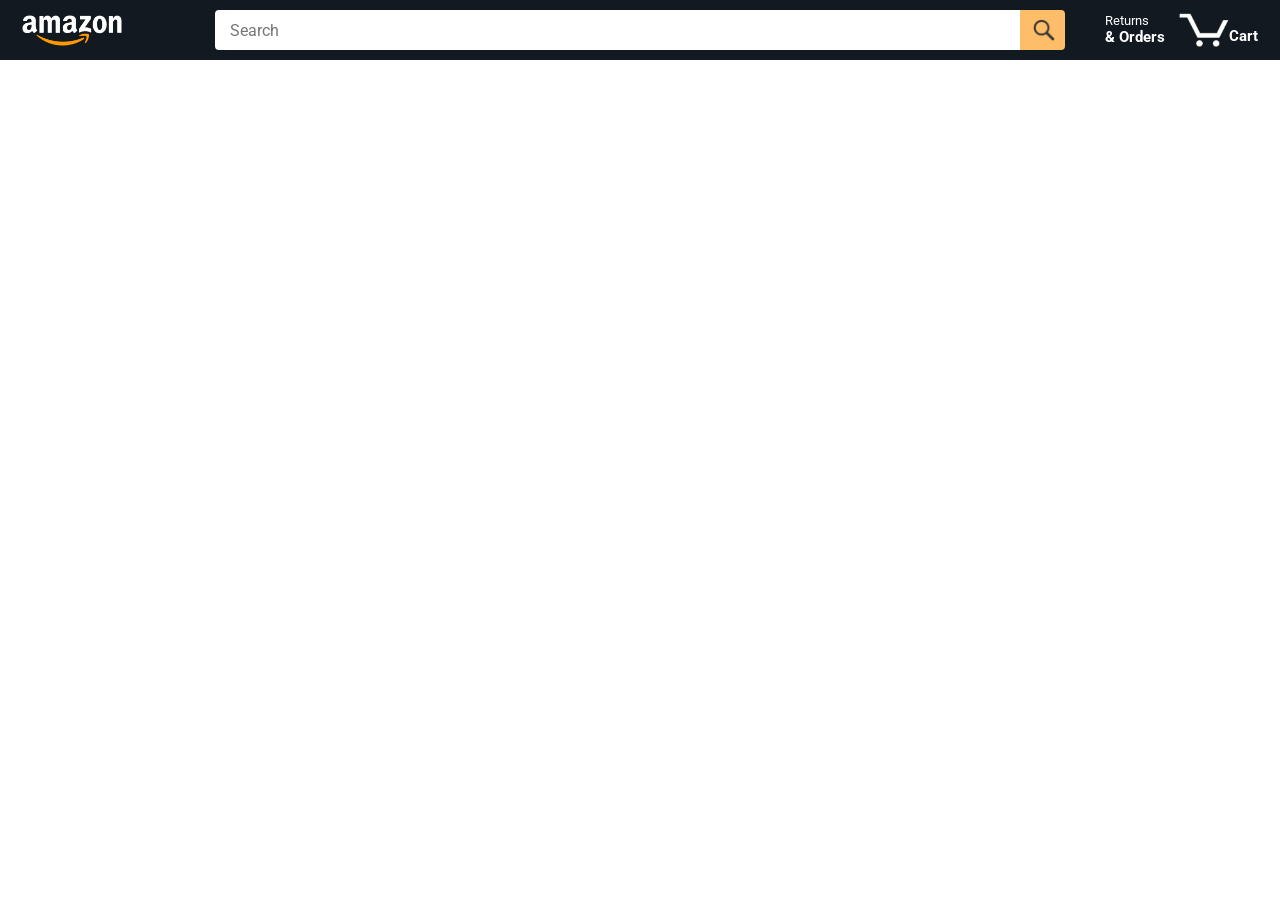
==== index.html @ f8afe181 "initial commit" ====
<!DOCTYPE html>
<html>
  <head>
    <title>Amazon Project</title>

    <!-- This code is needed for responsive design to work.
      (Responsive design = make the website look good on
      smaller screen sizes like a phone or a tablet). -->
    <meta name="viewport" content="width=device-width, initial-scale=1">

    <!-- Load a font called Roboto from Google Fonts. -->
    <link rel="preconnect" href="https://fonts.googleapis.com">
    <link rel="preconnect" href="https://fonts.gstatic.com" crossorigin>
    <link href="https://fonts.googleapis.com/css2?family=Roboto:wght@400;500;700&display=swap" rel="stylesheet">

    <!-- Here are the CSS files for this page. -->
    <link rel="stylesheet" href="styles/shared/general.css">
    <link rel="stylesheet" href="styles/shared/amazon-header.css">
    <link rel="stylesheet" href="styles/pages/amazon.css">
  </head>
  <body>
    <div class="amazon-header">
      <div class="amazon-header-left-section">
        <a href="amazon.html" class="header-link">
          <img class="amazon-logo"
            src="images/amazon-logo-white.png">
          <img class="amazon-mobile-logo"
            src="images/amazon-mobile-logo-white.png">
        </a>
      </div>

      <div class="amazon-header-middle-section">
        <input class="search-bar" type="text" placeholder="Search">

        <button class="search-button">
          <img class="search-icon" src="images/icons/search-icon.png">
        </button>
      </div>

      <div class="amazon-header-right-section">
        <a class="orders-link header-link" href="orders.html">
          <span class="returns-text">Returns</span>
          <span class="orders-text">& Orders</span>
        </a>

        <a class="cart-link header-link" href="checkout.html">
          <img class="cart-icon" src="images/icons/cart-icon.png">
          <div class="cart-quantity"></div>
          <div class="cart-text">Cart</div>
        </a>
      </div>
    </div>
    
    <div class="main">
      <div class="products-grid">
      </div>
    </div>

    <script src="script/amazon.js" type="module"></script>
  </body>
</html>
---- styles/shared/general.css ----
body {
  font-family: Roboto, Arial;
  color: rgb(33, 33, 33);
  /* The <body> element has a default margin of 8px
     on all sides. This removes the default margins. */
  margin: 0;
}

/* <p> elements have a default margin on the top
   and bottom. This removes the default margins. */
p {
  margin: 0;
}

button {
  cursor: pointer;
}

select {
  cursor: pointer;
}

input, select, button {
  font-family: Roboto, Arial;
}

.button-primary {
  color: rgb(33, 33, 33);
  background-color: rgb(255, 216, 20);
  border: 1px solid rgb(252, 210, 0);
  border-radius: 8px;
  cursor: pointer;
  box-shadow: 0 2px 5px rgba(213, 217, 217, 0.5);
}

.button-primary:hover {
  background-color: rgb(247, 202, 0);
  border: 1px solid rgb(242, 194, 0);
}

.button-primary:active {
  background: rgb(255, 216, 20);
  border-color: rgb(252, 210, 0);
  box-shadow: none;
}

.button-secondary {
  color: rgb(33, 33, 33);
  background: white;
  border: 1px solid rgb(213, 217, 217);
  border-radius: 8px;
  cursor: pointer;
  box-shadow: 0 2px 5px rgba(213, 217, 217, 0.5);
}

.button-secondary:hover {
  background-color: rgb(247, 250, 250);
}

.button-secondary:active {
  background-color: rgb(237, 253, 255);
  box-shadow: none;
}

/* These styles will limit text to 2 lines. Anything
   beyond 2 lines will be replaced with "..."
   You can find this code by using an A.I. tool or by
   searching in Google.
   https://css-tricks.com/almanac/properties/l/line-clamp/ */
.limit-text-to-2-lines {
  display: -webkit-box;
  -webkit-line-clamp: 2;
  -webkit-box-orient: vertical;
  overflow: hidden;
}

.link-primary {
  color: rgb(1, 124, 182);
  cursor: pointer;
}

.link-primary:hover {
  color: rgb(196, 80, 0);
}

/* Styles for dropdown selectors. */
select {
  color: rgb(33, 33, 33);
  background-color: rgb(240, 240, 240);
  border: 1px solid rgb(213, 217, 217);
  border-radius: 8px;
  padding: 3px 5px;
  font-size: 15px;
  cursor: pointer;
  box-shadow: 0 2px 5px rgba(213, 217, 217, 0.5);
}

select:focus,
input:focus {
  outline: 2px solid rgb(255, 153, 0);
}
---- styles/shared/amazon-header.css ----
.amazon-header {
  background-color: rgb(19, 25, 33);
  color: white;
  padding-left: 15px;
  padding-right: 15px;

  display: flex;
  align-items: center;
  justify-content: space-between;

  position: fixed;
  top: 0;
  left: 0;
  right: 0;
  height: 60px;
}

.amazon-header-left-section {
  width: 180px;
}

@media (max-width: 800px) {
  .amazon-header-left-section {
    width: unset;
  }
}

.header-link {
  display: inline-block;
  padding: 6px;
  border-radius: 2px;
  cursor: pointer;
  text-decoration: none;
  border: 1px solid rgba(0, 0, 0, 0);
}

.header-link:hover {
  border: 1px solid white;
}

.amazon-logo {
  width: 100px;
  margin-top: 5px;
}

.amazon-mobile-logo {
  display: none;
}

@media (max-width: 575px) {
  .amazon-logo {
    display: none;
  }

  .amazon-mobile-logo {
    display: block;
    height: 35px;
    margin-top: 5px;
  }
}

.amazon-header-middle-section {
  flex: 1;
  max-width: 850px;
  margin-left: 10px;
  margin-right: 10px;
  display: flex;
}

.search-bar {
  flex: 1;
  width: 0;
  font-size: 16px;
  height: 38px;
  padding-left: 15px;
  border: none;
  border-top-left-radius: 4px;
  border-bottom-left-radius: 4px;
  border-top-right-radius: 0;
  border-bottom-right-radius: 0;
}

.search-button {
  background-color: rgb(254, 189, 105);
  border: none;
  width: 45px;
  height: 40px;
  border-top-right-radius: 4px;
  border-bottom-right-radius: 4px;
  flex-shrink: 0;
}

.search-icon {
  height: 22px;
  margin-left: 2px;
  margin-top: 3px;
}

.amazon-header-right-section {
  width: 180px;
  flex-shrink: 0;
  display: flex;
  justify-content: end;
}

.orders-link {
  color: white;
}

.returns-text {
  display: block;
  font-size: 13px;
}

.orders-text {
  display: block;
  font-size: 15px;
  font-weight: 700;
}

.cart-link {
  color: white;
  display: flex;
  align-items: center;
  position: relative;
}

.cart-icon {
  width: 50px;
}

.cart-text {
  margin-top: 12px;
  font-size: 15px;
  font-weight: 700;
}

.cart-quantity {
  color: rgb(240, 136, 4);
  font-size: 16px;
  font-weight: 700;

  position: absolute;
  top: 4px;
  left: 22px;
  
  width: 26px;
  text-align: center;
}
---- styles/pages/amazon.css ----
.main {
  margin-top: 60px;
}

.products-grid {
  display: grid;
  grid-template-columns: repeat(8, 1fr);
}

@media (max-width: 2000px) {
  .products-grid {
    grid-template-columns: repeat(7, 1fr);
  }
}

@media (max-width: 1600px) {
  .products-grid {
    grid-template-columns: repeat(6, 1fr);
  }
}

@media (max-width: 1300px) {
  .products-grid {
    grid-template-columns: repeat(5, 1fr);
  }
}

@media (max-width: 1000px) {
  .products-grid {
    grid-template-columns: repeat(4, 1fr);
  }
}

@media (max-width: 800px) {
  .products-grid {
    grid-template-columns: repeat(3, 1fr);
  }
}

@media (max-width: 575px) {
  .products-grid {
    grid-template-columns: repeat(2, 1fr);
  }
}

@media (max-width: 450px) {
  .products-grid {
    grid-template-columns: 1fr;
  }
}

.product-container {
  padding-top: 40px;
  padding-bottom: 25px;
  padding-left: 25px;
  padding-right: 25px;

  border-right: 1px solid rgb(231, 231, 231);
  border-bottom: 1px solid rgb(231, 231, 231);

  display: flex;
  flex-direction: column;
}

.product-image-container {
  display: flex;
  justify-content: center;
  align-items: center;

  height: 180px;
  margin-bottom: 20px;
}

.product-image {
  max-width: 100%;
  max-height: 100%;
}

.product-name {
  height: 40px;
  margin-bottom: 5px;
}

.product-rating-container {
  display: flex;
  align-items: center;
  margin-bottom: 10px;
}

.product-rating-stars {
  width: 100px;
  margin-right: 6px;
}

.product-rating-count {
  color: rgb(1, 124, 182);
  cursor: pointer;
  margin-top: 3px;
}

.product-price {
  font-weight: 700;
  margin-bottom: 10px;
}

.product-quantity-container {
  margin-bottom: 17px;
}

.product-spacer {
  flex: 1;
}

.added-to-cart {
  color: rgb(6, 125, 98);
  font-size: 15px;
  display: flex;
  align-items: center;
  margin-bottom: 8px;
}

.added-to-cart img {
  height: 20px;
  margin-right: 5px;
}

.add-to-cart-button {
  width: 100%;
  padding: 8px;
  border-radius: 50px;
}

.hidden {
  display: none;
}
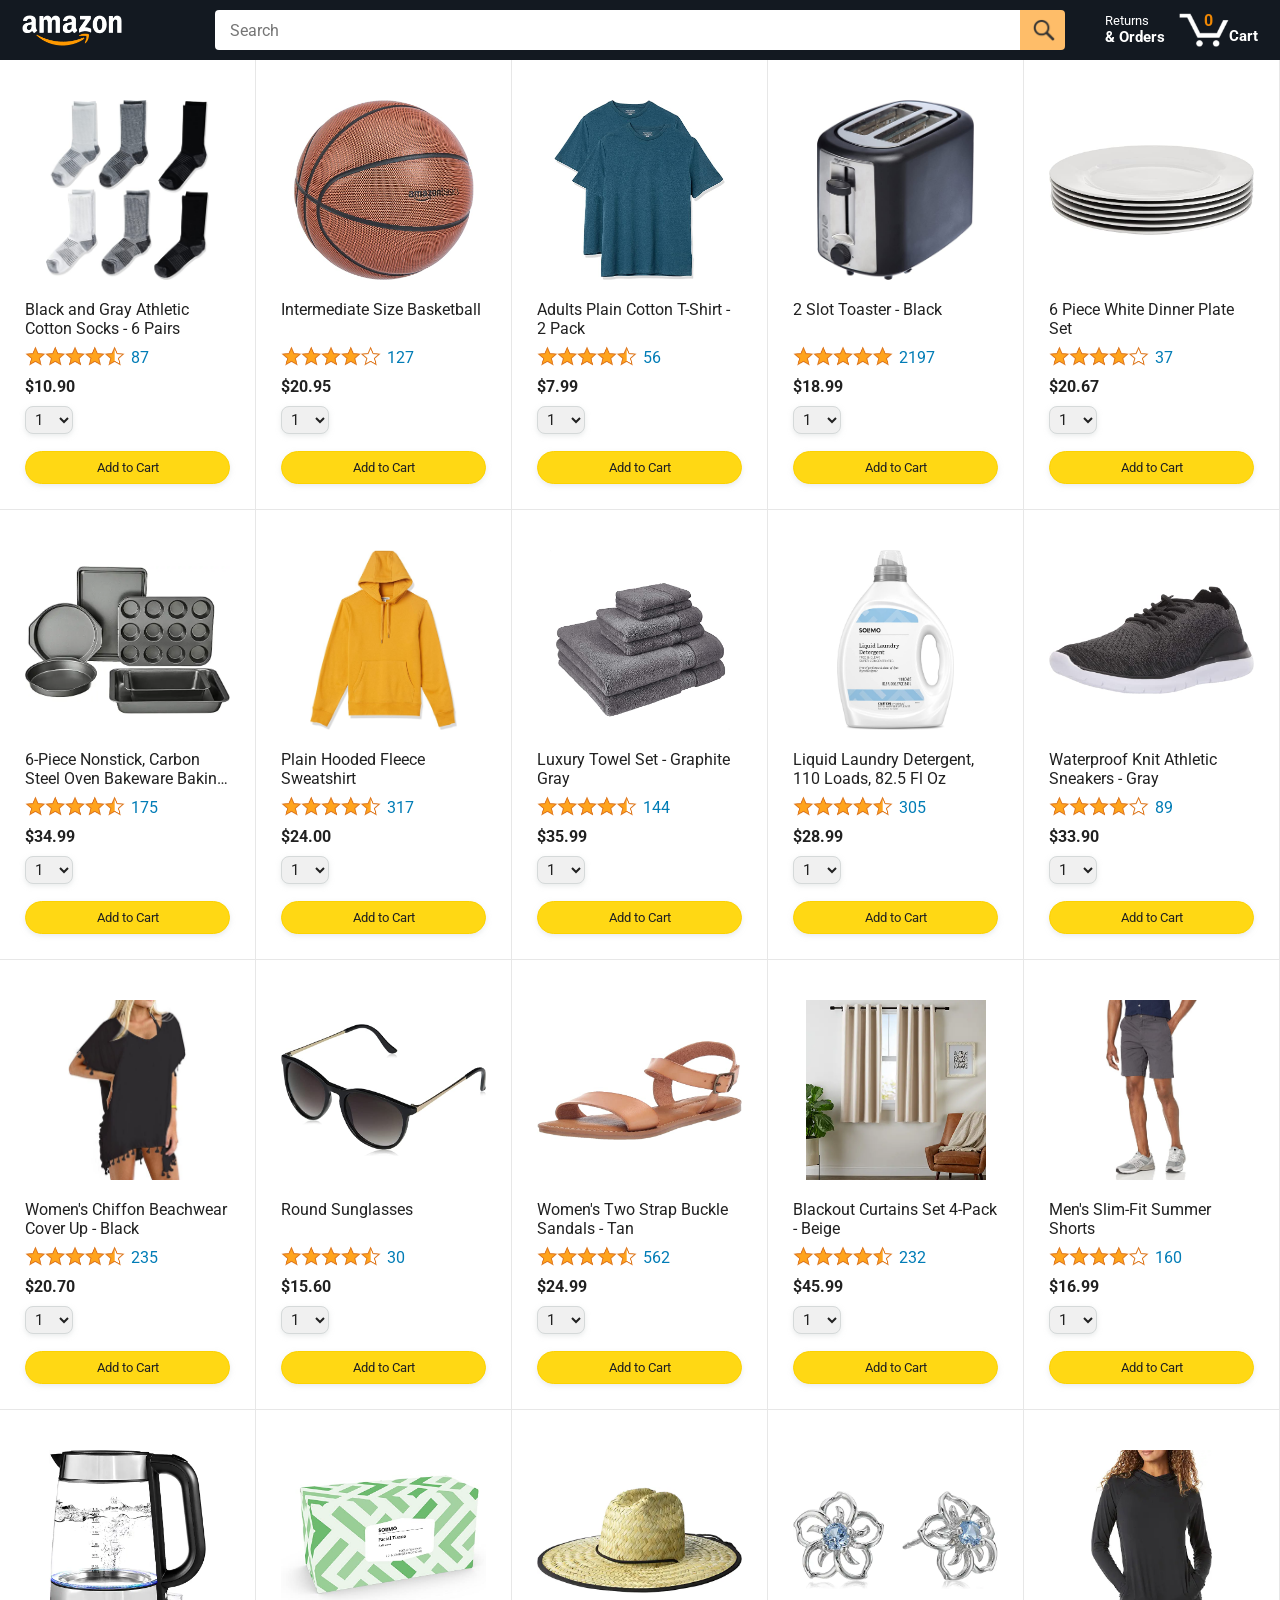
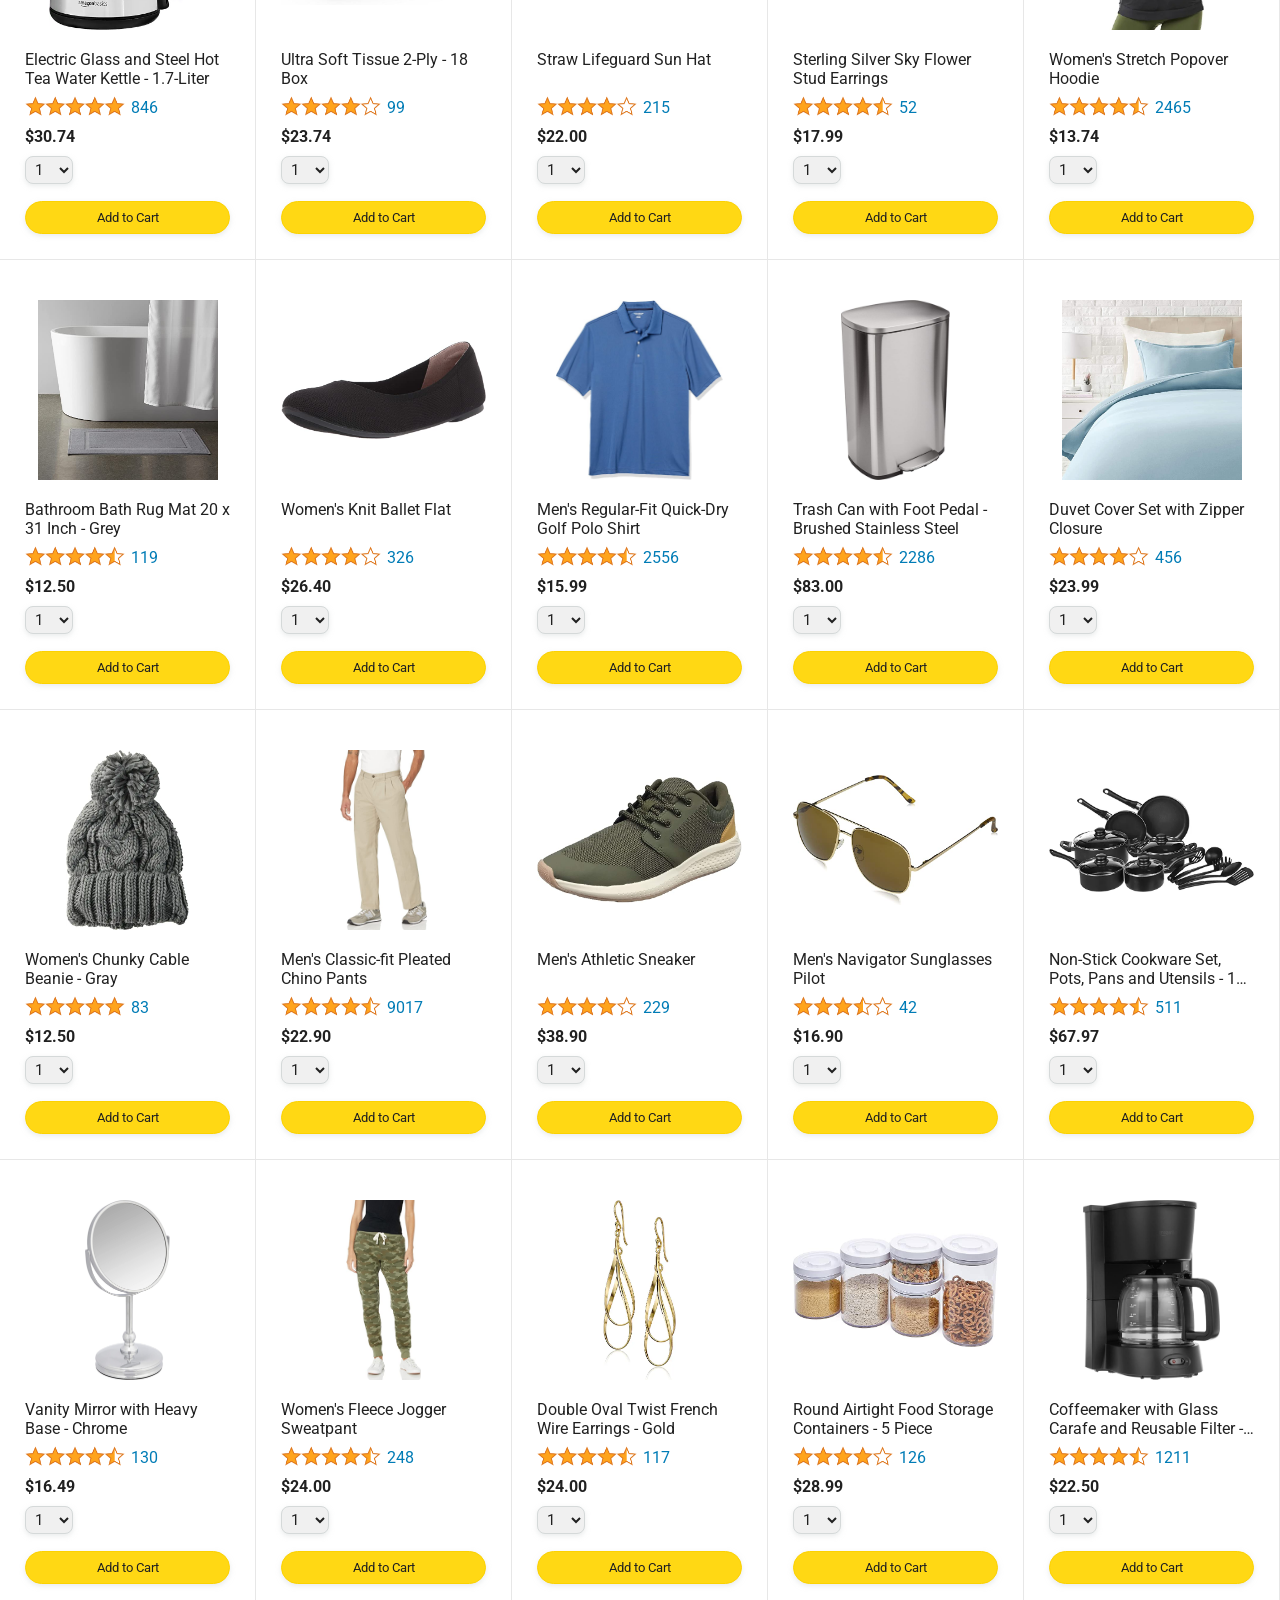
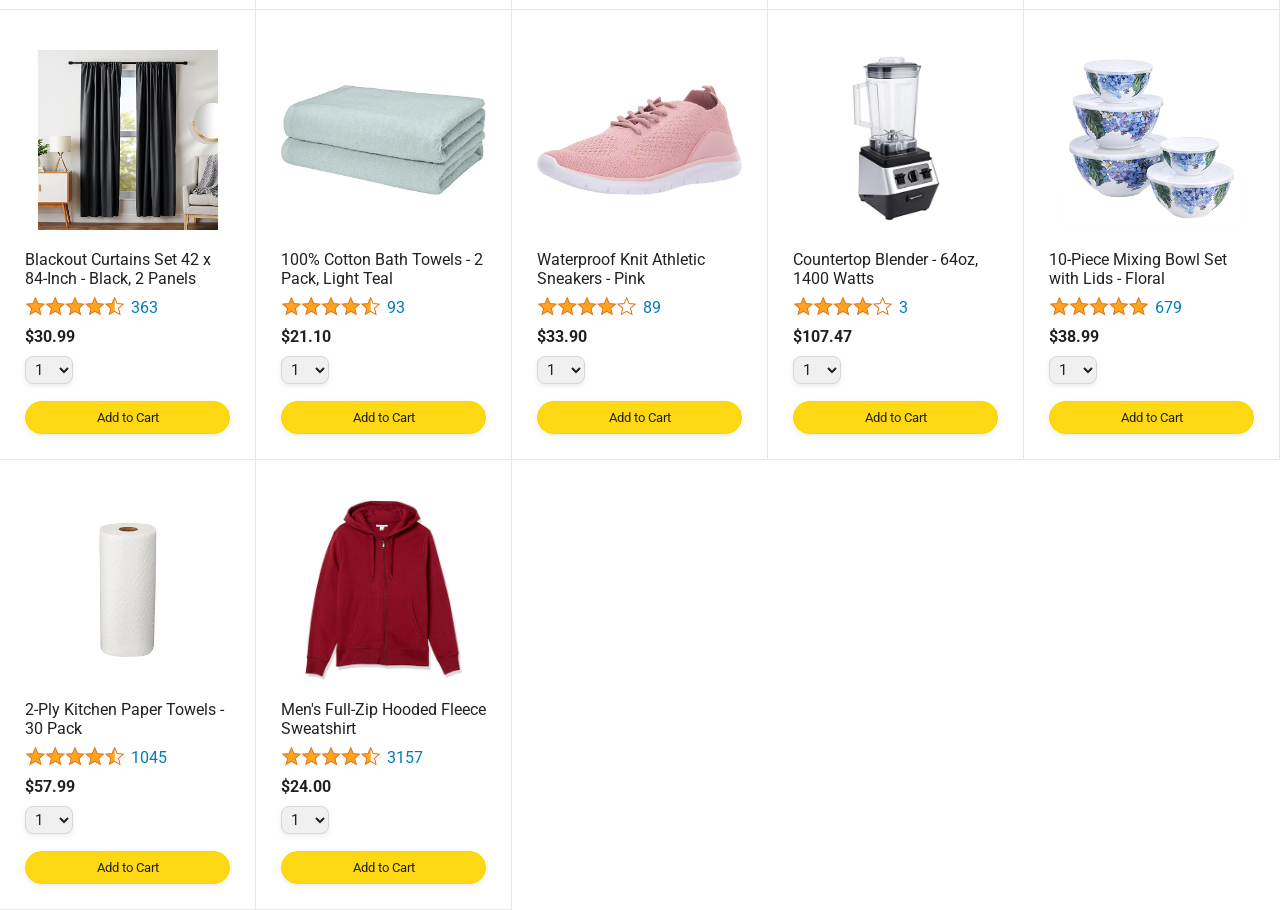
==== commit bfa24a5c: "Update index.html" ====
--- a/index.html
+++ b/index.html
@@ -21,7 +21,7 @@
   <body>
     <div class="amazon-header">
       <div class="amazon-header-left-section">
-        <a href="amazon.html" class="header-link">
+        <a href="index.html" class="header-link">
           <img class="amazon-logo"
             src="images/amazon-logo-white.png">
           <img class="amazon-mobile-logo"
